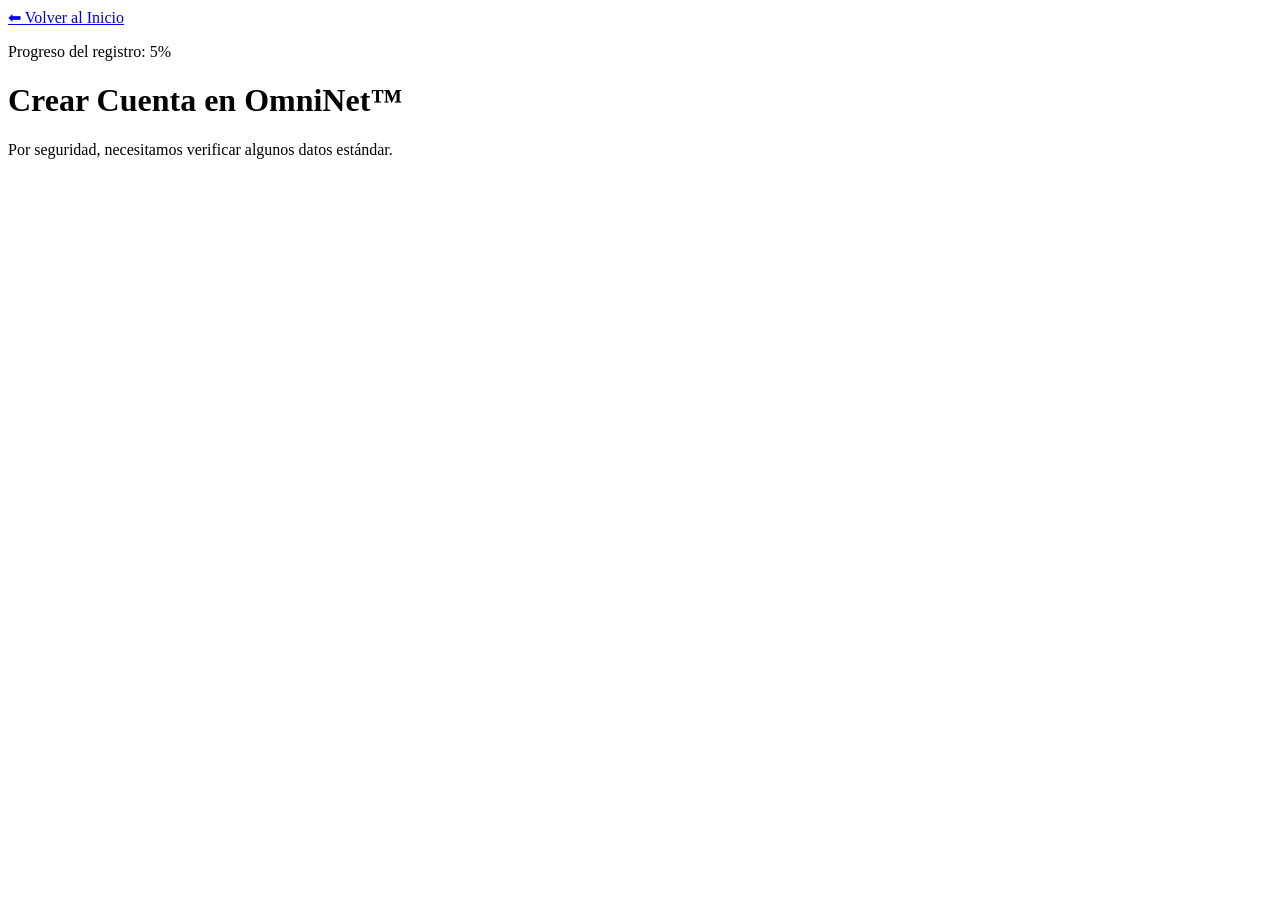
==== juegos/crea-cuenta/index.html @ c44b87ae "Create index.html" ====
<!DOCTYPE html>
<html lang="es">
<head>
    <meta charset="UTF-8">
    <meta name="viewport" content="width=device-width, initial-scale=1.0">
    <title>Simulador de Registro Absurdo</title>
    <link rel="stylesheet" href="style.css">
</head>
<body>

    <a href="../../home.html" class="btn-volver">⬅ Volver al Inicio</a>

    <div class="contenedor-registro">
        <div class="Progreso-barra">
            <div class="progreso-llenado" id="barraProgreso" style="width: 5%;"></div>
        </div>
        <p class="texto-progreso" id="textoProgreso">Progreso del registro: 5%</p>

        <header class="header-registro">
            <h1>Crear Cuenta en OmniNet™</h1>
            <p>Por seguridad, necesitamos verificar algunos datos estándar.</p>
        </header>

        <main class="formulario" id="formularioCuerpo">
            </main>

        <div class="consola-error" id="consolaError" style="display: none;">
            ⚠️ Error: Tu contraseña no contiene el nombre de un ingrediente de pizza válido.
        </div>
    </div>

    <script src="script.js"></script>
</body>
</html>
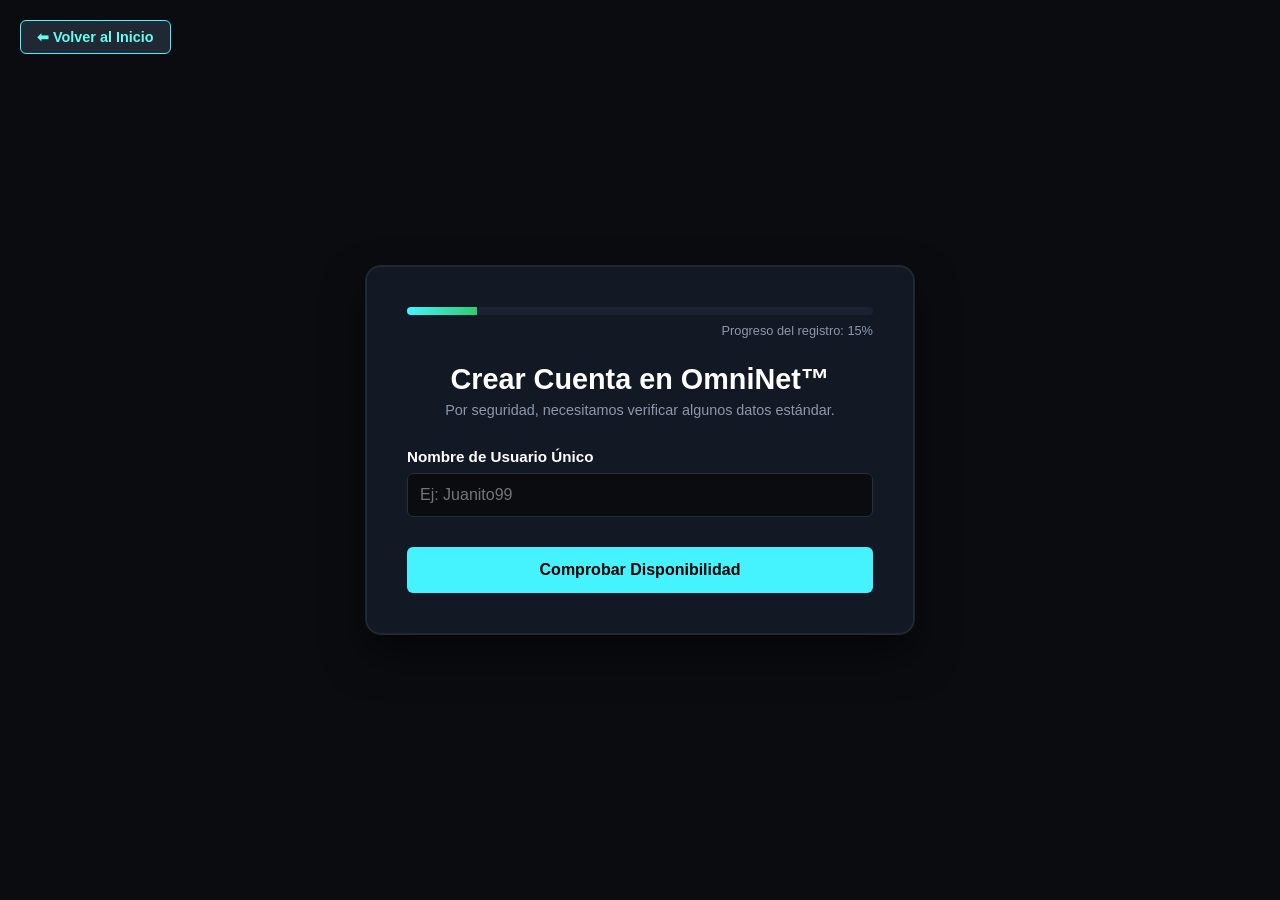
==== commit 63777984: "Update index.html" ====
--- a/juegos/crea-cuenta/index.html
+++ b/juegos/crea-cuenta/index.html
@@ -4,6 +4,10 @@
     <meta charset="UTF-8">
     <meta name="viewport" content="width=device-width, initial-scale=1.0">
     <title>Simulador de Registro Absurdo</title>
+    
+    <!-- Favicon Global (Sube dos niveles a la raíz) -->
+    <link rel="icon" type="image/x-icon" href="../../favicon.ico">
+    
     <link rel="stylesheet" href="style.css">
 </head>
 <body>
@@ -21,8 +25,10 @@
             <p>Por seguridad, necesitamos verificar algunos datos estándar.</p>
         </header>
 
+        <!-- Formulario dinámico por pasos -->
         <main class="formulario" id="formularioCuerpo">
-            </main>
+            <!-- El contenido cambiará dinámicamente mediante JavaScript -->
+        </main>
 
         <div class="consola-error" id="consolaError" style="display: none;">
             ⚠️ Error: Tu contraseña no contiene el nombre de un ingrediente de pizza válido.
--- a/juegos/crea-cuenta/style.css
+++ b/juegos/crea-cuenta/style.css
@@ -0,0 +1,222 @@
+* {
+    box-sizing: border-box;
+    margin: 0;
+    padding: 0;
+    font-family: 'Segoe UI', Tahoma, Geneva, Verdana, sans-serif;
+}
+
+body {
+    background-color: #0b0c10;
+    color: #c5c6c7;
+    min-height: 100vh;
+    display: flex;
+    justify-content: center;
+    align-items: center;
+    padding: 20px;
+}
+
+.btn-volver {
+    position: absolute;
+    top: 20px;
+    left: 20px;
+    background-color: #1f2833;
+    color: #66fcf1;
+    border: 1px solid #45f3ff;
+    padding: 8px 16px;
+    border-radius: 6px;
+    text-decoration: none;
+    font-size: 0.9rem;
+    font-weight: bold;
+    transition: background-color 0.2s;
+    z-index: 200;
+}
+
+.btn-volver:hover {
+    background-color: #45f3ff;
+    color: #000;
+}
+
+/* Contenedor del Formulario */
+.contenedor-registro {
+    background-color: #121824;
+    border: 2px solid #1f2833;
+    width: 100%;
+    max-width: 550px;
+    padding: 40px;
+    border-radius: 16px;
+    box-shadow: 0 20px 40px rgba(0,0,0,0.5);
+}
+
+/* Barra de progreso */
+.Progreso-barra {
+    background-color: #1a2233;
+    height: 8px;
+    border-radius: 4px;
+    overflow: hidden;
+    margin-bottom: 8px;
+}
+
+.progreso-llenado {
+    background: linear-gradient(to right, #45f3ff, #2ecc71);
+    height: 100%;
+    transition: width 0.4s cubic-bezier(0.175, 0.885, 0.32, 1.1);
+}
+
+.texto-progreso {
+    font-size: 0.8rem;
+    color: #8a99ad;
+    text-align: right;
+    margin-bottom: 25px;
+}
+
+.header-registro {
+    text-align: center;
+    margin-bottom: 30px;
+}
+
+.header-registro h1 {
+    color: #fff;
+    font-size: 1.8rem;
+    font-weight: 800;
+    margin-bottom: 6px;
+}
+
+.header-registro p {
+    color: #8a99ad;
+    font-size: 0.9rem;
+}
+
+/* Elementos del Formulario */
+.campo-grupo {
+    display: flex;
+    flex-direction: column;
+    gap: 8px;
+    margin-bottom: 20px;
+}
+
+.campo-grupo label {
+    color: #fff;
+    font-size: 0.95rem;
+    font-weight: 600;
+}
+
+.campo-grupo input[type="text"],
+.campo-grupo input[type="password"],
+.campo-grupo input[type="number"] {
+    background-color: #0b0c10;
+    border: 1px solid #252e3d;
+    padding: 12px;
+    border-radius: 6px;
+    color: #fff;
+    font-size: 1rem;
+    outline: none;
+    transition: border-color 0.2s;
+}
+
+.campo-grupo input:focus {
+    border-color: #45f3ff;
+}
+
+.requisitos-lista {
+    background-color: #0b0c10;
+    padding: 12px;
+    border-radius: 6px;
+    font-size: 0.8rem;
+    color: #8a99ad;
+    list-style-type: none;
+    display: flex;
+    flex-direction: column;
+    gap: 6px;
+}
+
+.requisitos-lista li.cumplido {
+    color: #2ecc71;
+}
+
+/* Área de Captcha Dinámico */
+.zona-captcha {
+    display: grid;
+    grid-template-columns: repeat(3, 1fr);
+    gap: 8px;
+    margin-top: 10px;
+}
+
+.cuadro-captcha {
+    background-color: #1a2233;
+    border: 2px solid #252e3d;
+    aspect-ratio: 1;
+    display: flex;
+    justify-content: center;
+    align-items: center;
+    font-size: 2rem;
+    cursor: pointer;
+    border-radius: 6px;
+    user-select: none;
+    transition: border-color 0.1s, transform 0.1s;
+}
+
+.cuadro-captcha.seleccionado {
+    border-color: #45f3ff;
+    background-color: rgba(69, 243, 255, 0.1);
+    transform: scale(0.95);
+}
+
+/* Contrato de términos gigantesco */
+.caja-terminos {
+    background-color: #0b0c10;
+    border: 1px solid #252e3d;
+    height: 150px;
+    overflow-y: scroll;
+    padding: 12px;
+    font-size: 0.8rem;
+    color: #718096;
+    line-height: 1.5;
+    border-radius: 6px;
+}
+
+/* Botón Siguiente */
+.btn-siguiente {
+    width: 100%;
+    background-color: #45f3ff;
+    color: #000;
+    border: none;
+    padding: 14px;
+    font-size: 1rem;
+    font-weight: bold;
+    border-radius: 6px;
+    cursor: pointer;
+    transition: background-color 0.2s, transform 0.1s;
+    margin-top: 10px;
+}
+
+.btn-siguiente:hover {
+    background-color: #66fcf1;
+}
+
+.btn-siguiente:active {
+    transform: scale(0.98);
+}
+
+/* Feedback de error */
+.consola-error {
+    background-color: rgba(231, 76, 60, 0.1);
+    border: 1px solid #e74c3c;
+    color: #e74c3c;
+    padding: 12px;
+    border-radius: 6px;
+    font-size: 0.85rem;
+    margin-top: 20px;
+    text-align: center;
+}
+
+/* Éxito Final */
+.pantalla-exito {
+    text-align: center;
+    padding: 20px 0;
+}
+
+.pantalla-exito .icono-check {
+    font-size: 4rem;
+    color: #2ecc71;
+    margin-bottom: 15px;
+}
